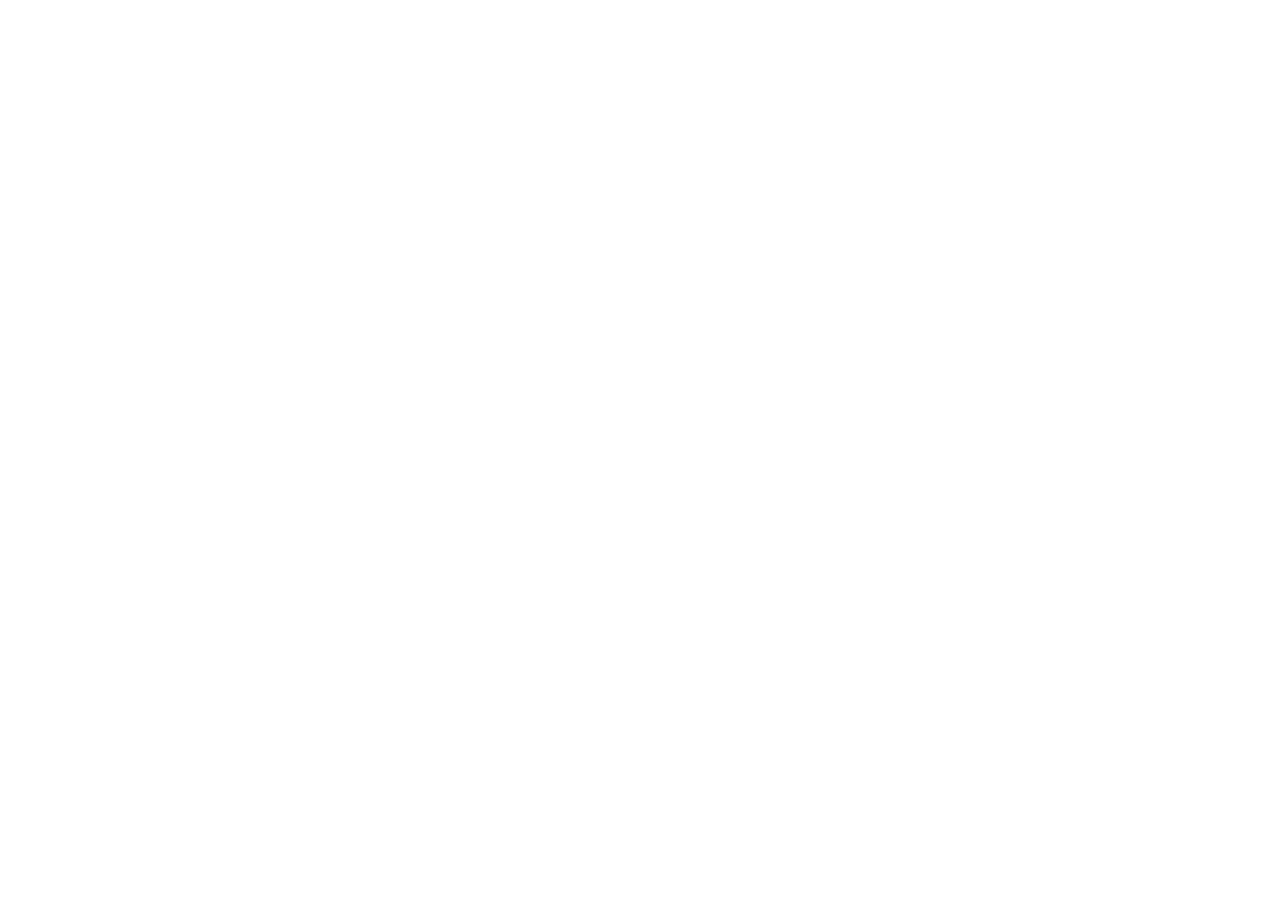
==== contato.html @ b0ce2ffe "updates" ====
<!DOCTYPE html>
<html lang="pt-br">
<head>
    <meta charset="UTF-8">
    <meta name="viewport" content="width=device-width, initial-scale=1.0">
    <title>PenteFino</title>
    <!-- FAVICON-->
    <link rel="icon" type="image/png" href="imagens/pentefinofav.png">
    <link rel="stylesheet" href="css/style.css">
</head>
<body>
    
</body>
</html>
---- css/style.css ----
/* =================================================== 
ESTILO.CSS — [PenteFino] — [Fake News & Desinformação] 
Grupo: [
        Cauan Victor Andrade Cavalcanti
        Miguel Godke Silva
] 
Data: [25/06/2026] 
=================================================== */ 
/* === 1. VARIAVEIS GLOBAIS (TOKENS DE DESIGN) === */ 
@import url('https://fonts.googleapis.com/css2?family=Bebas+Neue&family=Merriweather:wght@400;700&family=Oswald:wght@400;600&family=Poppins:wght@300;400;500;600;700&display=swap');

:root { --cor-primaria: #1E3A5F; 
        --cor-secundaria: #E5E7EB;
        --cor-terciaria: #F97316;

    /* Fontes */
    --font-principal: 'Poppins', sans-serif;
    --font-secundaria: 'Merriweather', serif;
    --font-propaganda: 'Bebas Neue', sans-serif;
    --font-alerta: 'Oswald', sans-serif;

    /* Cores */
    --primary-color: #1E3A5F;
    --secondary-color: #2A9D8F;
    --accent-color: #F97316;

/* 
 -> AZUL ESCURO: 60% DO SITE // CINZA CLARO: DEIXAR MAIS BONITO // LARANJA: APENAS QUANDO HÁ ALERTA
 */ 
} 
/* === 2. RESET E BASE === */ 
*, *::before, *::after { box-sizing: border-box; } 
html { font-size: 1rem; } 

a {
    text-decoration: none;
    color: var(--cor-secundaria);
    font-family: var(--font-principal);
    cursor: pointer;
}
.importante {
    color: var(--cor-terciaria);
}

/* === 3. TIPOGRAFIA === */ 
h1 {
    color: var(--cor-terciaria);
    font-family: var(--font-principal);
}
p {
    color: var(--cor-secundaria);
    font-family: var(--font-secundaria);
}

.tituloofc {
    font-weight: 800;
}

/* === 4. COMPONENTES REUTILIZAVEIS === */ 

/* botoes, cards, badges, etc. */ 

/* === 5. CABECALHO E NAVEGACAO === */ 
header {
    
    padding-top: 0px;
    padding-right: 10px;
    padding-left: 10px;
    padding-bottom: 15px;
}
nav {
    background-color: var(--cor-primaria);
    height: 80px;
    padding: 10px;
    position: fixed;
    width: 98.5vw;
    border-bottom-left-radius: 10px;
    border-bottom-right-radius: 10px;
    overflow:hidden;
    align-items: center;
    gap: 15px;
    justify-content: center;
    display: flex;
    top: 1;
    z-index: 1000;
    
}
.barra {
    width: 2px;
    height: 50px;
    background-color: var(--cor-secundaria);
}


/* === 6. HERO (PAGINA HOME) === */ 

/* === 7. PAGINA HOME === */ 

/* === 8. PAGINA SOBRE === */ 

/* === 9. PAGINA TEMA === */ 

/* === 10. PAGINA MIDIA === */ 

/* === 11. PAGINA CONTATO === */ 

/* === 12. PAGINA EXTRA === */ 

/* === 13. RODAPE === */ 

/* === 14. RESPONSIVIDADE (MEDIA QUERIES) === */
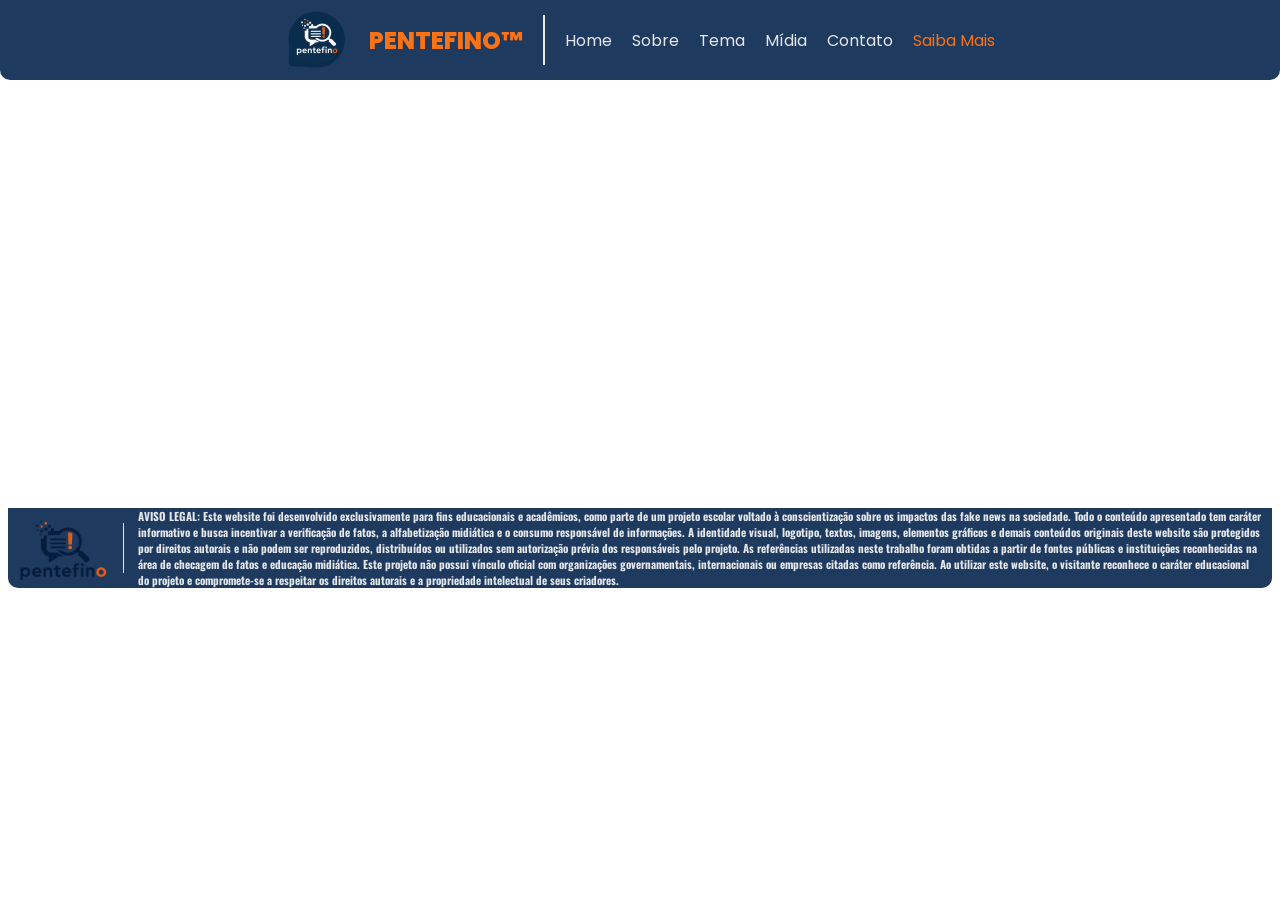
==== commit 9f6fffcd: "primeira parte feita" ====
--- a/contato.html
+++ b/contato.html
@@ -3,12 +3,39 @@
 <head>
     <meta charset="UTF-8">
     <meta name="viewport" content="width=device-width, initial-scale=1.0">
-    <title>PenteFino</title>
+    <title>PenteFino Contatos</title>
     <!-- FAVICON-->
     <link rel="icon" type="image/png" href="imagens/pentefinofav.png">
     <link rel="stylesheet" href="css/style.css">
 </head>
 <body>
+        <header>
+        <nav>
+            <img src="imagens/pentefinofav.png" alt="LogoTipo Oficial do PenteFino" height="64px" width="64px">
+            <h1 class="tituloofc">PENTEFINO&trade;</h1><div class="barra"></div> 
+            <a href="index.html">Home</a>
+            <a href="sobre.html">Sobre</a>
+            <a href="tema.html">Tema</a>
+            <a href="midia.html">Mídia</a>
+            <a href="contato.html">Contato</a>
+            <a href="extra.html" class="importante">Saiba Mais</a>
+        </nav>
+    </header>
     
+    <main>
+        
+    </main>
+
+    <footer>
+        <img src="imagens/pentefinofav2.png" alt="LogoTipo 2" height="90px" width="90px"> <div class="barra"></div>
+         <p class="credits"><strong>AVISO LEGAL: Este website foi desenvolvido exclusivamente para fins educacionais e acadêmicos, como parte de um projeto escolar voltado à conscientização sobre os impactos das fake news na sociedade. Todo o conteúdo apresentado tem caráter informativo e busca incentivar a verificação de fatos, a alfabetização midiática e o consumo responsável de informações.
+
+A identidade visual, logotipo, textos, imagens, elementos gráficos e demais conteúdos originais deste website são protegidos por direitos autorais e não podem ser reproduzidos, distribuídos ou utilizados sem autorização prévia dos responsáveis pelo projeto.
+
+As referências utilizadas neste trabalho foram obtidas a partir de fontes públicas e instituições reconhecidas na área de checagem de fatos e educação midiática. Este projeto não possui vínculo oficial com organizações governamentais, internacionais ou empresas citadas como referência.
+
+Ao utilizar este website, o visitante reconhece o caráter educacional do projeto e compromete-se a respeitar os direitos autorais e a propriedade intelectual de seus criadores.
+</strong></p>
+    </footer>
 </body>
 </html>
--- a/css/style.css
+++ b/css/style.css
@@ -63,25 +63,28 @@
 /* === 5. CABECALHO E NAVEGACAO === */ 
 header {
     
-    padding-top: 0px;
-    padding-right: 10px;
-    padding-left: 10px;
-    padding-bottom: 15px;
+header {
+    
+
+    height: 80px;
+}
+   
 }
 nav {
     background-color: var(--cor-primaria);
     height: 80px;
     padding: 10px;
     position: fixed;
-    width: 98.5vw;
+    width: 100%;
     border-bottom-left-radius: 10px;
     border-bottom-right-radius: 10px;
     overflow:hidden;
     align-items: center;
-    gap: 15px;
+    gap: 20px;
     justify-content: center;
     display: flex;
-    top: 1;
+    top: 0;
+    left: 0;
     z-index: 1000;
     
 }
@@ -89,6 +92,9 @@
     width: 2px;
     height: 50px;
     background-color: var(--cor-secundaria);
+}
+main {
+    min-height: 500px;
 }
 
 
@@ -108,4 +114,24 @@
 
 /* === 13. RODAPE === */ 
 
+footer {
+    background-color: var(--cor-primaria);
+    height: 80px;
+    padding: 10px;
+    width: 100%;
+    border-bottom-left-radius: 10px;
+    border-bottom-right-radius: 10px;
+    overflow:hidden;
+    align-items: center;
+    gap: 15px;
+    justify-content: left;
+    display: flex;
+    
+}
+.credits {
+    font-family: var(--font-alerta);
+    font-size: 0.7rem;
+    font-weight: 100;
+}
+
 /* === 14. RESPONSIVIDADE (MEDIA QUERIES) === */ 
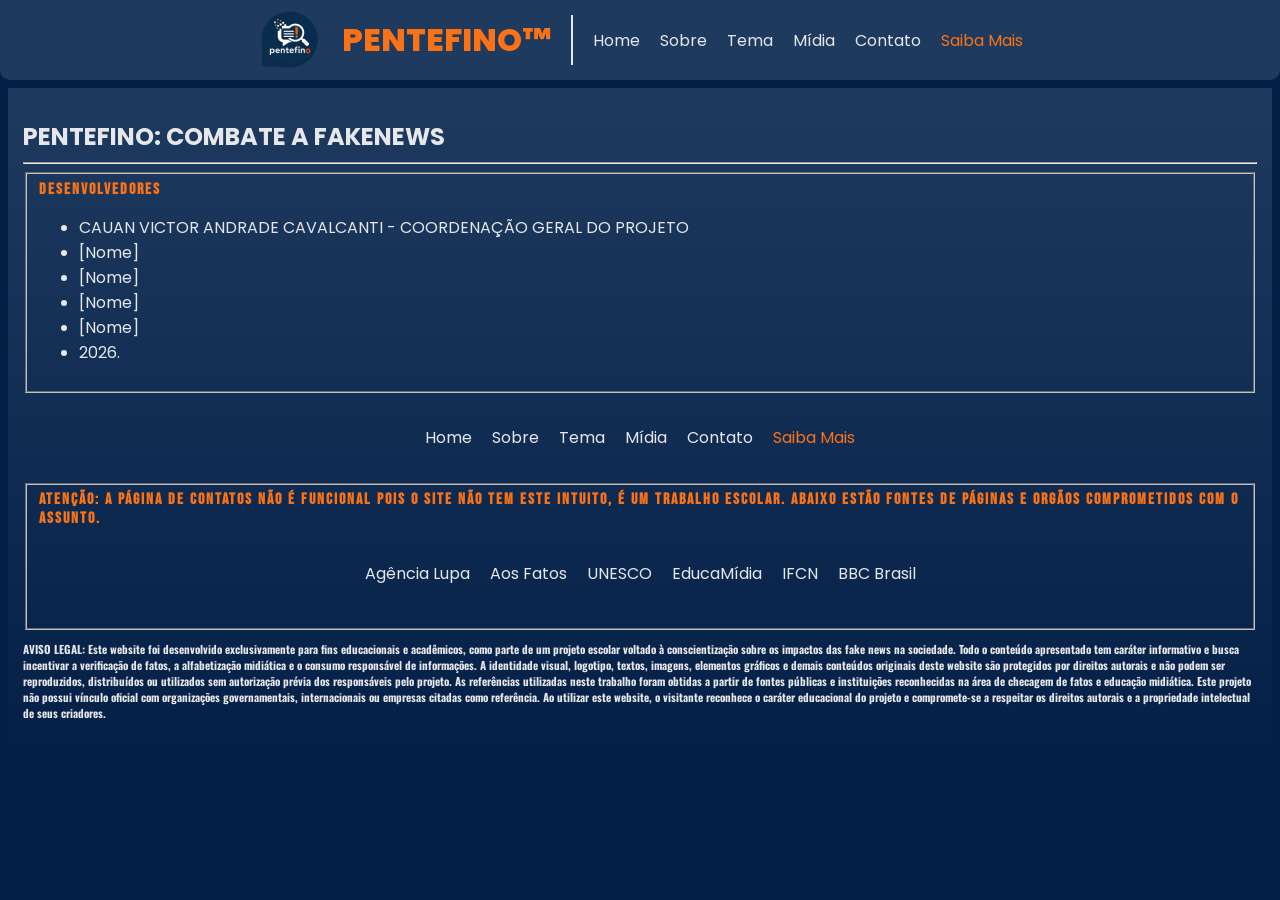
==== commit a1452c0d: "index consertado" ====
--- a/contato.html
+++ b/contato.html
@@ -27,7 +27,41 @@
     </main>
 
     <footer>
-        <img src="imagens/pentefinofav2.png" alt="LogoTipo 2" height="90px" width="90px"> <div class="barra"></div>
+        <p class="creditos">
+        <h2>PENTEFINO: COMBATE A FAKENEWS</h2>
+        <hr>
+        <fieldset>
+        <h4>Desenvolvedores</h4>
+        <ul> <li>CAUAN VICTOR ANDRADE CAVALCANTI - COORDENAÇÃO GERAL DO PROJETO</li> <li>[Nome]</li> <li>[Nome]</li> <li>[Nome]</li> <li>[Nome]</li> <li>2026.</li> </ul>
+        </fieldset>
+        <div class="containerfooter">
+            <a href="index.html">Home</a>
+            <a href="sobre.html">Sobre</a>
+            <a href="tema.html">Tema</a>
+            <a href="midia.html">Mídia</a>
+            <a href="contato.html">Contato</a>
+            <a href="extra.html" class="importante">Saiba Mais</a>
+        </div>
+        <fieldset>
+            <h4>ATENÇÃO: a página de CONTATOS não é Funcional pois o Site não tem este intuito, é um trabalho Escolar. Abaixo estão Fontes de páginas e orgãos Comprometidos com o Assunto.</h4>
+            <div class="containerfooter">
+
+
+    <a href="https://lupa.uol.com.br/" target="_blank">Agência Lupa</a>
+
+    <a href="https://www.aosfatos.org/" target="_blank">Aos Fatos</a>
+
+    <a href="https://www.unesco.org/" target="_blank">UNESCO</a>
+
+    <a href="https://educamidia.org.br/" target="_blank">EducaMídia</a>
+
+    <a href="https://www.poynter.org/ifcn/" target="_blank">IFCN</a>
+
+    <a href="https://www.bbc.com/portuguese" target="_blank">BBC Brasil</a>
+
+            </div>
+        </fieldset>
+
          <p class="credits"><strong>AVISO LEGAL: Este website foi desenvolvido exclusivamente para fins educacionais e acadêmicos, como parte de um projeto escolar voltado à conscientização sobre os impactos das fake news na sociedade. Todo o conteúdo apresentado tem caráter informativo e busca incentivar a verificação de fatos, a alfabetização midiática e o consumo responsável de informações.
 
 A identidade visual, logotipo, textos, imagens, elementos gráficos e demais conteúdos originais deste website são protegidos por direitos autorais e não podem ser reproduzidos, distribuídos ou utilizados sem autorização prévia dos responsáveis pelo projeto.
--- a/css/style.css
+++ b/css/style.css
@@ -3,15 +3,20 @@
 Grupo: [
         Cauan Victor Andrade Cavalcanti
         Miguel Godke Silva
+        Enzo Oliveira Ricci
 ] 
 Data: [25/06/2026] 
 =================================================== */ 
 /* === 1. VARIAVEIS GLOBAIS (TOKENS DE DESIGN) === */ 
+
+/* Jeito mais facil --->>> */
 @import url('https://fonts.googleapis.com/css2?family=Bebas+Neue&family=Merriweather:wght@400;700&family=Oswald:wght@400;600&family=Poppins:wght@300;400;500;600;700&display=swap');
 
 :root { --cor-primaria: #1E3A5F; 
         --cor-secundaria: #E5E7EB;
         --cor-terciaria: #F97316;
+        --cor-de-link: #a1a4d8;
+        --cor-primaria-escura:#042046;
 
     /* Fontes */
     --font-principal: 'Poppins', sans-serif;
@@ -20,55 +25,102 @@
     --font-alerta: 'Oswald', sans-serif;
 
     /* Cores */
-    --primary-color: #1E3A5F;
-    --secondary-color: #2A9D8F;
-    --accent-color: #F97316;
+        --cor-primaria: #1E3A5F; 
+        --cor-secundaria: #E5E7EB;
+        --cor-terciaria: #F97316;
 
 /* 
  -> AZUL ESCURO: 60% DO SITE // CINZA CLARO: DEIXAR MAIS BONITO // LARANJA: APENAS QUANDO HÁ ALERTA
  */ 
 } 
 /* === 2. RESET E BASE === */ 
-*, *::before, *::after { box-sizing: border-box; } 
+
+* {box-sizing: border-box;}
 html { font-size: 1rem; } 
-
+html, body {
+    overflow-x: hidden;
+}
+
+/* BODY */
+body {
+    background-color: var(--cor-primaria-escura);
+}
+
+/* LINK BASE PARA NÃO PRECISAR BOTAR HOVER TODA HORA*/
 a {
     text-decoration: none;
     color: var(--cor-secundaria);
     font-family: var(--font-principal);
     cursor: pointer;
-}
+    transition: 0.3s;
+}
+a:hover {
+    color: var(--cor-de-link);
+    font-weight: bold;
+    font-size: 1.1em;
+}
+
+
 .importante {
     color: var(--cor-terciaria);
 }
 
 /* === 3. TIPOGRAFIA === */ 
-h1 {
+
+h1, h3 {
+    margin: 0;
     color: var(--cor-terciaria);
     font-family: var(--font-principal);
+    font-size: clamp(1em, 5vw, 2rem);
+
+}
+h2{
+    margin: 0;
+    color: var(--cor-secundaria);
+    font-family: var(--font-principal);
+}
+h4 {
+    margin: 0;
+    color: var(--cor-terciaria);
+    font-family: var(--font-propaganda);
+    letter-spacing: 2px;
+}
+li {
+    margin: 0;
+    color: var(--cor-secundaria);
+    font-family: var(--font-principal);
 }
 p {
     color: var(--cor-secundaria);
     font-family: var(--font-secundaria);
+}
+.subtitlehero {
+    font-family: var(--font-principal);
+    font-weight: 200;
+    color: var(--cor-terciaria);
+    
 }
 
 .tituloofc {
     font-weight: 800;
 }
 
+blockquote {
+    color: var(--cor-secundaria);
+}
+cite {
+    color: white;
+}
+
 /* === 4. COMPONENTES REUTILIZAVEIS === */ 
 
 /* botoes, cards, badges, etc. */ 
 
 /* === 5. CABECALHO E NAVEGACAO === */ 
-header {
+
     
 header {
-    
-
     height: 80px;
-}
-   
 }
 nav {
     background-color: var(--cor-primaria);
@@ -93,15 +145,149 @@
     height: 50px;
     background-color: var(--cor-secundaria);
 }
-main {
-    min-height: 500px;
-}
-
-
-/* === 6. HERO (PAGINA HOME) === */ 
+
+
+/* === 6. HERO (PAGINA HOME) === */
+
+.topo {
+    display: flex;
+    align-items: flex-start;
+    gap: 20px;
+}
+
+
+
+.hero {
+    display: inline-block;
+    min-height: 400px;
+    background-color: var(--cor-primaria);
+
+    background-image: linear-gradient(var(--cor-primaria), var(--cor-primaria-escura));
+    background-size: cover;
+    background-position: center;
+    margin: 0.2px;
+    padding: 35px;
+    border-radius: 5px;
+    min-width: 600px;
+    width: 70%;
+    max-width: 1200px;
+    max-height: 800px;
+}
+.hero h2 {
+    margin-bottom: 20px;
+}
+
+.hero p {
+    margin-bottom: 10px;
+    margin: 10px;
+    letter-spacing: 2px;
+}
+.informacaoindex {
+    display: inline-block;
+
+}
+.informacaoindex p {
+    display: inline-block;
+    min-width: 30%;
+    max-width: 400px;
+    height: 80px;
+    background-color: var(--cor-primaria);
+    margin-left: 10px;
+    margin-bottom: 10px;
+    padding: 8px;
+}
+
+
+
 
 /* === 7. PAGINA HOME === */ 
 
+.cta {
+    background-color: var(--cor-secundaria);
+    color: var(--cor-primaria);
+    border: var(--cor-secundaria);
+    border-radius: 8px;
+    margin: 10px;
+    font-size: 1rem;
+    padding: 10px;
+    display: block;
+    width: fit-content;
+    margin: 20px auto 0 auto;
+    letter-spacing: 3px;
+}
+.cards:hover{
+    transform: translateY(-8px);
+
+    box-shadow: 0 8px 15px rgba(0,0,0,0.2);
+}
+.cards h3 {
+    font-weight: 300;
+}
+.cards{
+    background-size: cover;
+    background-position: center;
+    background-color: var(--cor-primaria);
+    align-items: center;
+    padding: 20px;
+    justify-content: center;
+    border-radius: 10px;
+    background-image: linear-gradient(var(--cor-primaria), var(--cor-primaria-escura));
+
+    transition: 0.3s;
+}
+.destaques{
+    display: grid;
+
+    grid-template-columns:
+    repeat(
+        auto-fill,
+        minmax(250px, 1fr)
+    );
+
+    gap: 20px;
+
+    margin: 30px 0;
+}
+.prop {
+    justify-content: center;
+    align-items: center;
+    padding: 20px;
+    border-radius: 12px;
+    min-width: 310px;
+    max-width: 400px;
+    height: 190px;
+    background-color: var(--cor-primaria);
+        background-image:     linear-gradient(
+        rgba(30,58,95,0.75),
+        rgba(30,58,95,0.75)
+    ),url(../imagens/penteslogan.png);
+    background-size: cover;
+    background-position: center;
+    margin-left: 10px;
+    margin-bottom: 10px;
+    transition: 0.3s;
+}
+
+.prop:hover {
+      transform: translateY(-5px);
+
+    box-shadow: 0 8px 20px rgba(0,0,0,0.15);
+}
+.informacaoindex {
+    display: inline-block;
+
+}
+.informacaoindex p {
+    display: inline-block;
+    min-width: 30%;
+    max-width: 400px;
+    height: 80px;
+    background-color: var(--cor-primaria);
+    margin-left: 10px;
+    margin-bottom: 10px;
+    padding: 8px;
+}
+
 /* === 8. PAGINA SOBRE === */ 
 
 /* === 9. PAGINA TEMA === */ 
@@ -113,19 +299,19 @@
 /* === 12. PAGINA EXTRA === */ 
 
 /* === 13. RODAPE === */ 
-
 footer {
     background-color: var(--cor-primaria);
-    height: 80px;
-    padding: 10px;
+    min-height: 80px;
+    padding: 15px;
     width: 100%;
     border-bottom-left-radius: 10px;
     border-bottom-right-radius: 10px;
     overflow:hidden;
     align-items: center;
-    gap: 15px;
-    justify-content: left;
-    display: flex;
+    gap: 20px;
+    justify-content: center;
+    display: inline-block;
+    background-image: linear-gradient(var(--cor-primaria), var(--cor-primaria-escura));
     
 }
 .credits {
@@ -133,5 +319,14 @@
     font-size: 0.7rem;
     font-weight: 100;
 }
+.containerfooter {
+    display: flex;
+    min-height: 50px;
+    margin: 20px;
+    align-items: center;
+    justify-content: center;
+    gap: 20PX;
+}
+
 
 /* === 14. RESPONSIVIDADE (MEDIA QUERIES) === */ 
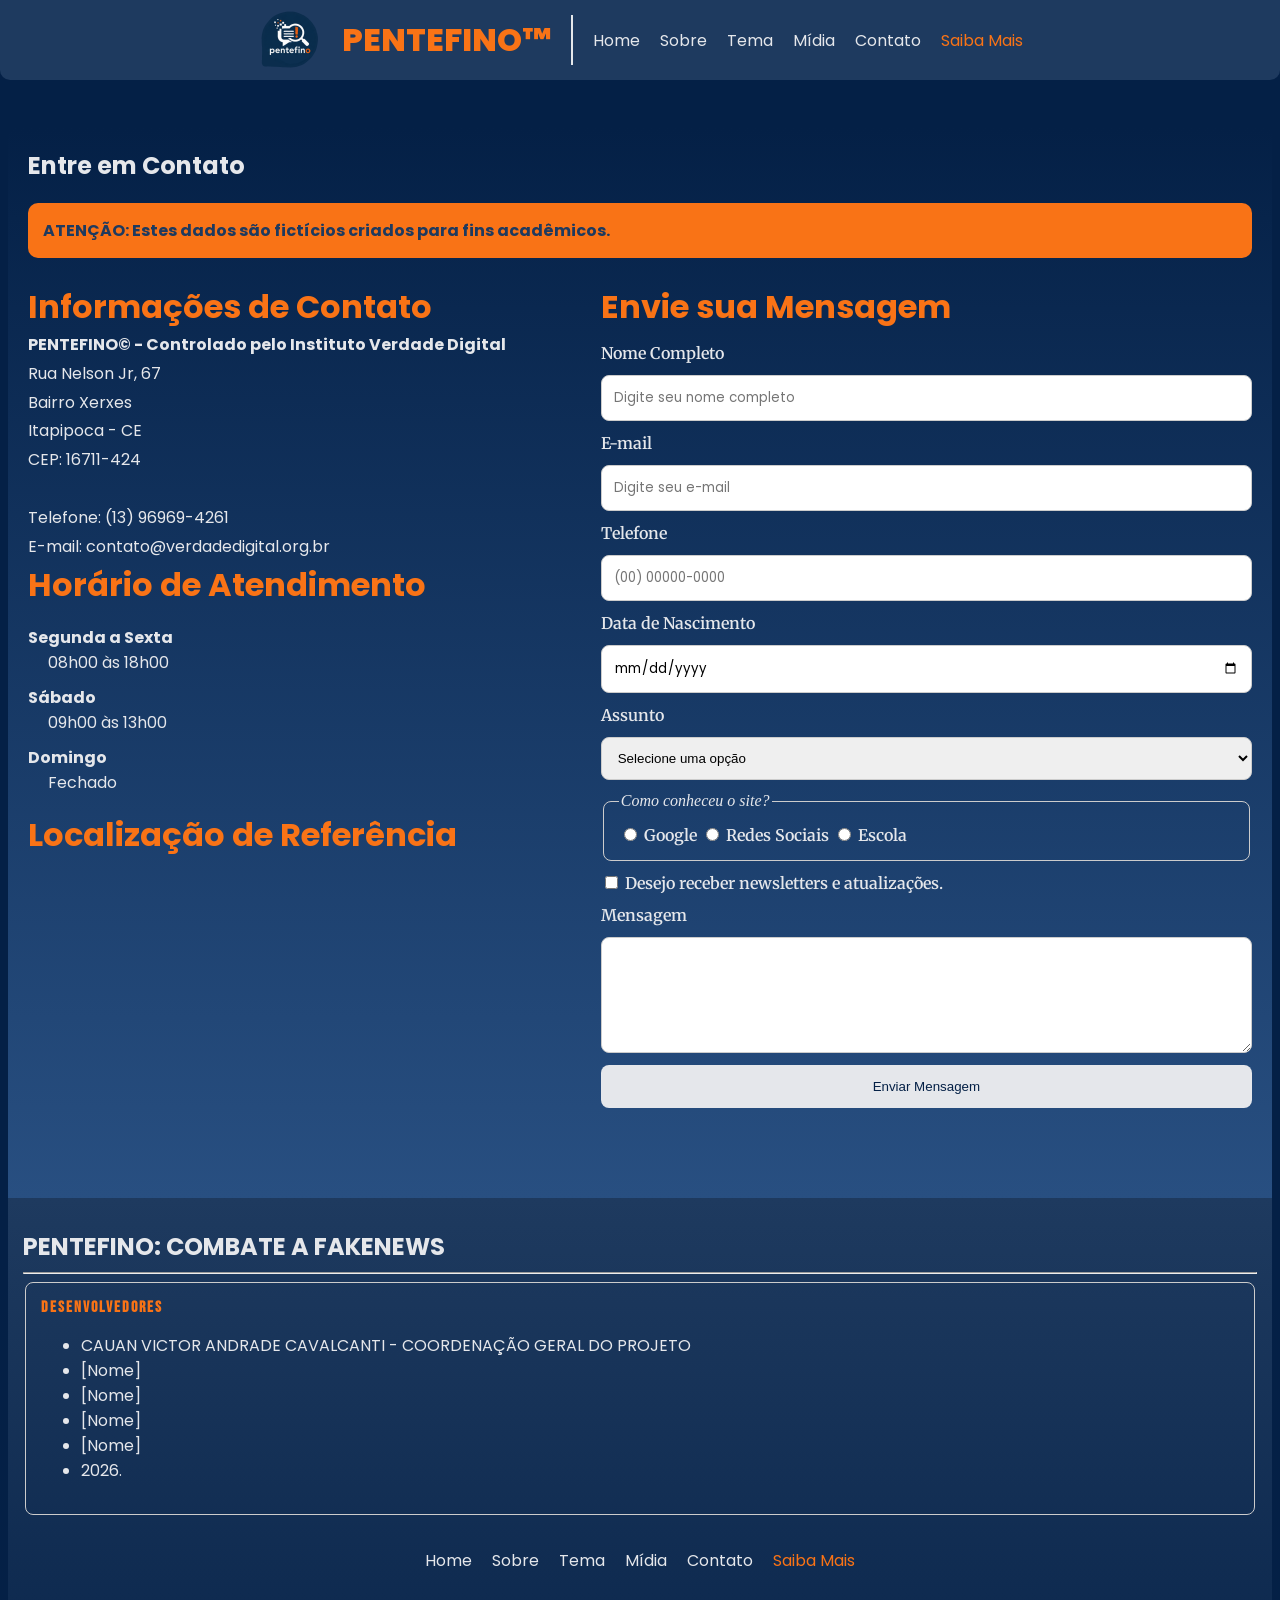
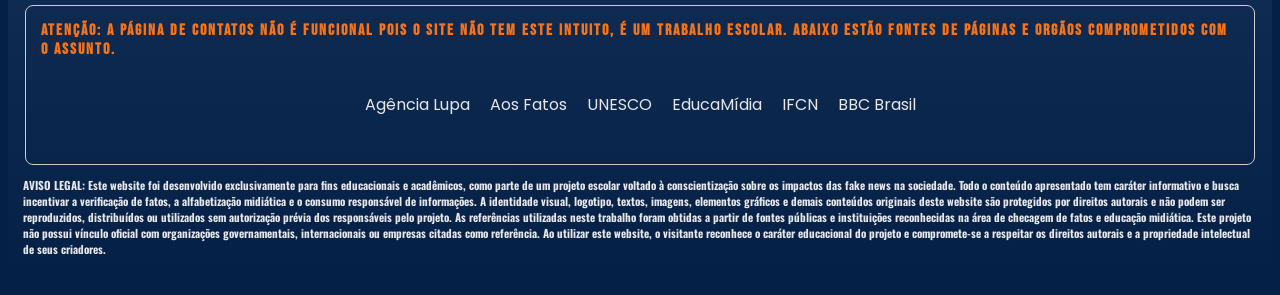
==== commit c9659ba8: "TEMA E CONTATO FEITOS" ====
--- a/contato.html
+++ b/contato.html
@@ -23,7 +23,143 @@
     </header>
     
     <main>
-        
+        <section id="contato">
+
+        <h2>Entre em Contato</h2>
+
+        <div class="aviso-ficticio">
+            <strong>ATENÇÃO:</strong> Estes dados são fictícios criados para fins acadêmicos.
+        </div>
+
+        <div class="contato-layout">
+
+            <div class="informacoes">
+
+                <h3>Informações de Contato</h3>
+
+                <address>
+                    <strong>PENTEFINO&copy; - Controlado pelo Instituto Verdade Digital</strong><br>
+                    Rua Nelson Jr, 67<br>
+                    Bairro Xerxes<br>
+                    Itapipoca - CE<br>
+                    CEP: 16711-424<br><br>
+
+                    Telefone: (13) 96969-4261<br>
+                    E-mail: contato@verdadedigital.org.br
+                </address>
+
+                <h3>Horário de Atendimento</h3>
+
+                <dl>
+                    <dt>Segunda a Sexta</dt>
+                    <dd>08h00 às 18h00</dd>
+
+                    <dt>Sábado</dt>
+                    <dd>09h00 às 13h00</dd>
+
+                    <dt>Domingo</dt>
+                    <dd>Fechado</dd>
+                </dl>
+
+                <h3>Localização de Referência</h3>
+
+                <iframe
+                    title="Mapa de referência"
+                    src="https://www.google.com/maps?q=IFSP+Cubatão&output=embed"
+                    loading="lazy"
+                    referrerpolicy="no-referrer-when-downgrade">
+                </iframe>
+
+            </div>
+
+            <form class="formulario-contato">
+
+                <h3>Envie sua Mensagem</h3>
+
+                <label for="nome">Nome Completo</label>
+                <input
+                    type="text"
+                    id="nome"
+                    name="nome"
+                    placeholder="Digite seu nome completo"
+                    required>
+
+                <label for="email">E-mail</label>
+                <input
+                    type="email"
+                    id="email"
+                    name="email"
+                    placeholder="Digite seu e-mail"
+                    required>
+
+                <label for="telefone">Telefone</label>
+                <input
+                    type="tel"
+                    id="telefone"
+                    name="telefone"
+                    placeholder="(00) 00000-0000">
+
+                <label for="nascimento">Data de Nascimento</label>
+                <input
+                    type="date"
+                    id="nascimento"
+                    name="nascimento"
+                    min="1900-01-01"
+                    max="2025-12-31">
+
+                <label for="assunto">Assunto</label>
+                <select id="assunto" name="assunto" required>
+                    <option value="">Selecione uma opção</option>
+                    <option>Denúncia</option>
+                    <option>Voluntariado</option>
+                    <option>Parceria</option>
+                    <option>Imprensa</option>
+                    <option>Outro</option>
+                </select>
+
+                <fieldset>
+                    <legend>Como conheceu o site?</legend>
+
+                    <label>
+                        <input type="radio" name="origem" value="google">
+                        Google
+                    </label>
+
+                    <label>
+                        <input type="radio" name="origem" value="redes">
+                        Redes Sociais
+                    </label>
+
+                    <label>
+                        <input type="radio" name="origem" value="escola">
+                        Escola
+                    </label>
+                </fieldset>
+
+                <label class="checkbox">
+                    <input type="checkbox" name="newsletter">
+                    Desejo receber newsletters e atualizações.
+                </label>
+
+                <label for="mensagem">Mensagem</label>
+                <textarea
+                    id="mensagem"
+                    name="mensagem"
+                    rows="6"
+                    placeholder="Digite sua mensagem aqui">
+                </textarea>
+
+                <button type="submit">
+                    Enviar Mensagem
+                </button>
+
+            </form>
+
+        </div>
+
+
+        </section>
+
     </main>
 
     <footer>
--- a/css/style.css
+++ b/css/style.css
@@ -17,6 +17,7 @@
         --cor-terciaria: #F97316;
         --cor-de-link: #a1a4d8;
         --cor-primaria-escura:#042046;
+        --cor-de-cards-primaria: #284f81;
 
     /* Fontes */
     --font-principal: 'Poppins', sans-serif;
@@ -37,13 +38,12 @@
 
 * {box-sizing: border-box;}
 html { font-size: 1rem; } 
-html, body {
-    overflow-x: hidden;
-}
+
 
 /* BODY */
 body {
     background-color: var(--cor-primaria-escura);
+
 }
 
 /* LINK BASE PARA NÃO PRECISAR BOTAR HOVER TODA HORA*/
@@ -107,14 +107,130 @@
 
 blockquote {
     color: var(--cor-secundaria);
+    font-style: italic;
+    font-family: var(--font-secundaria);
 }
 cite {
     color: white;
 }
 
+table{
+    width: 100%;
+    border-collapse: collapse;
+    margin-top: 20px;
+    background-color: #0d2d5a;
+    color: white;
+}
+
+th{
+    background-color: var(--cor-primaria-escura);
+    color: white;
+    padding: 12px;
+    border: 2px solid white;
+    text-align: left;
+}
+
+td{
+    padding: 12px;
+    border: 1px solid rgba(255,255,255,0.3);
+}
+
+/* Linhas alternadas */
+tbody tr:nth-child(even){
+    background-color: rgba(255,255,255,0.08);
+}
+
+tbody tr:nth-child(odd){
+    background-color: rgba(255,255,255,0.02);
+}
+
+/* Hover */
+tbody tr:hover{
+    background-color: var(--cor-de-link);
+    transition: 0.3s;
+}
+mark {
+    background-color: var(--cor-terciaria);
+}
+figcaption {
+    font-family: var(--font-principal);
+    color: var(--cor-secundaria);
+}
+label {
+    color: var(--cor-secundaria);
+    font-family: var(--font-secundaria);
+}
+input {
+    font-family: var(--font-principal)
+}
+fieldset {
+border: 1px solid #ccc;
+border-radius: 8px;
+padding: 15px;
+}
+
+iframe {
+width: 100%;
+height: 300px;
+border: 0;
+border-radius: 12px;
+margin-top: 15px;
+}
+
+address {
+font-style: normal;
+line-height: 1.8;
+font-family: var(--font-principal);
+color: var(--cor-secundaria);
+}
+
+dt {
+font-weight: bold;
+margin-top: 10px;
+font-family: var(--font-principal);
+}
+
+dd {
+margin-left: 20px;
+font-family: var(--font-principal);
+}
+
+dl {
+    color: var(--cor-secundaria);
+    font-family: var(--font-principal);
+}
+legend {
+    font-family: var(--font-secundaria);
+    font-weight: 400;
+    font-style: italic;
+    color: var(--cor-secundaria);
+}
+
+
 /* === 4. COMPONENTES REUTILIZAVEIS === */ 
 
 /* botoes, cards, badges, etc. */ 
+
+.cards:hover{
+    transform: translateY(-8px);
+
+    box-shadow: 0 8px 15px rgba(0,0,0,0.2);
+}
+.cards h3 {
+    font-weight: 300;
+}
+.cards{
+    background-size: cover;
+    background-position: center;
+    background-color: var(--cor-primaria);
+    align-items: center;
+    padding: 20px;
+    justify-content: center;
+    border-radius: 10px;
+    background-image: linear-gradient(var(--cor-primaria), var(--cor-primaria-escura));
+
+    transition: 0.3s;
+}
 
 /* === 5. CABECALHO E NAVEGACAO === */ 
 
@@ -172,6 +288,12 @@
     width: 70%;
     max-width: 1200px;
     max-height: 800px;
+    transition: 0.3s;
+}
+.hero:hover {
+        transform: translateY(-8px);
+
+    box-shadow: 0 8px 15px rgba(0,0,0,0.2);
 }
 .hero h2 {
     margin-bottom: 20px;
@@ -215,26 +337,7 @@
     margin: 20px auto 0 auto;
     letter-spacing: 3px;
 }
-.cards:hover{
-    transform: translateY(-8px);
-
-    box-shadow: 0 8px 15px rgba(0,0,0,0.2);
-}
-.cards h3 {
-    font-weight: 300;
-}
-.cards{
-    background-size: cover;
-    background-position: center;
-    background-color: var(--cor-primaria);
-    align-items: center;
-    padding: 20px;
-    justify-content: center;
-    border-radius: 10px;
-    background-image: linear-gradient(var(--cor-primaria), var(--cor-primaria-escura));
-
-    transition: 0.3s;
-}
+
 .destaques{
     display: grid;
 
@@ -257,10 +360,7 @@
     max-width: 400px;
     height: 190px;
     background-color: var(--cor-primaria);
-        background-image:     linear-gradient(
-        rgba(30,58,95,0.75),
-        rgba(30,58,95,0.75)
-    ),url(../imagens/penteslogan.png);
+        background-image: linear-gradient(var(--cor-primaria), var(--cor-primaria-escura));
     background-size: cover;
     background-position: center;
     margin-left: 10px;
@@ -288,13 +388,334 @@
     padding: 8px;
 }
 
+#citação1{
+    background-size: cover;
+    background-position: center;
+    background-repeat: no-repeat;
+    border-bottom: 2px solid var(--cor-secundaria)
+}
+#citação2{
+    background-size: cover;
+    background-position: center;
+    background-repeat: no-repeat;
+    border-bottom: 2px solid var(--cor-secundaria)
+}
+#citação3{
+    background-size: cover;
+    background-position: center;
+    background-repeat: no-repeat;
+    border-bottom: 2px solid var(--cor-secundaria)
+}
+
 /* === 8. PAGINA SOBRE === */ 
 
+
+/* quem somos */
+.quemsomos {
+    display: inline-block;
+    justify-content: center; 
+    flex-wrap: wrap;
+    min-height: 500px;
+    min-width: 100%;
+    background-color: var(--cor-primaria);
+    background-image: linear-gradient(var(--cor-primaria), var(--cor-primaria-escura));
+    padding: 15px;
+    border-bottom-left-radius: 12px;
+    border-bottom-right-radius: 12px;
+    border-bottom: 2px solid var(--cor-terciaria);
+    margin-bottom: 30px;
+
+}
+.quemsomos h1 {
+    margin-bottom: 15px;
+}
+
+.quemsomosflex {
+    justify-content: center; 
+    flex-wrap: wrap;
+    min-height: 400px;
+    max-height: 500px;
+    min-width: 60%;
+    gap: 20px;
+    display: flex;
+    align-items: center;
+    justify-content: center;
+    flex-direction: column;
+}
+.quemsomosflex div {
+    background-color: var(--cor-de-cards-primaria);
+    background-image: radial-gradient(var(--cor-de-cards-primaria), var(--cor-primaria));
+    width: 250px;
+    height: 500px;
+    margin-bottom: 30px;
+    border-radius: 12px;
+    border-bottom: 2px solid var(--cor-secundaria);
+    transition: 0.3s;
+    padding: 10px;
+    
+}
+.quemsomosflex div:hover {
+            transform: translateY(-8px);
+
+    box-shadow: 0 8px 15px rgba(0,0,0,0.2);
+}
+.quemsomosflex div img {
+    display: block;
+    margin-bottom: 10px;
+}
+.quemsomosflex div h2 {
+    font-weight: 200;
+    color: var(--cor-secundaria);
+    margin-bottom: 6px;
+}
+.quemsomos div blockquote {
+    letter-spacing: 2px;
+    font-size: 1em;
+    font-weight: 600;
+    font-family: var(--font-secundaria);
+}
+/*nossa missao + aside com a tabela */
+
+    .pag2 {
+        width: 100%;
+        display: flex;
+        margin-bottom: 50px;
+
+    }
+    .nossamissao {
+        width: 70%;
+
+    }
+    .problema {
+        width: 30%;
+        background-image: radial-gradient(var(--cor-primaria-escura), var(--cor-primaria));
+        min-height: 400px;
+        border-radius: 8px;
+        justify-content: center;
+        display: flex;
+        flex-direction: column;
+        padding: 10px;
+        border-bottom: 4px solid var(--cor-secundaria);
+        border-left: 4px solid var(--cor-secundaria);
+    }
+    .problema:hover {
+                    transform: translateY(-8px);
+
+    box-shadow: 0 8px 15px rgba(0,0,0,0.2);
+    }
+    .tabelasobre {
+        color: var(--cor-secundaria);
+    }
+    .blocksobre {
+        border-left: 5px solid var(--cor-terciaria);
+        padding-left: 15px;
+        font-style: italic;
+        margin: 20px 0;
+        font-family: var(--font-principal);
+    }
+    
+.timeline-section 
+    {
+        padding: 40px; 
+        border-top: 4px solid var(--cor-secundaria);
+        background-image: linear-gradient(var(--cor-primaria), var(--cor-primaria-escura));
+        border-radius: 12px;
+    }
+.timeline {
+        position: relative;
+        margin: 40px auto;
+        max-width: 800px; 
+        }
+.timeline::before 
+    { 
+    content: "";
+    position: absolute;
+    left: 20px;
+    top: 0;
+    width: 4px;
+    height: 100%;
+    background-color: var(--cor-terciaria);
+ } 
+ 
+.evento { 
+    position: relative;
+    margin-bottom: 30px;
+    margin-left: 50px;
+      padding: 15px;
+       background-color: var(--cor-primaria);
+        border-radius: 8px; 
+    
+    }
+.evento::before
+    {
+    content: "";
+    position: absolute;
+    left: -38px;
+    top: 18px;
+    width: 15px;
+    height: 15px;
+    background-color: var(--cor-terciaria); border-radius: 50%;
+    }
+    .evento:hover {
+    transform: translateY(-12px);
+
+    box-shadow: 0 8px 15px var(--cor-primaria-escura);
+    }
+    .evento h3
+    {
+         color: var(--cor-terciaria);
+        margin-bottom: 8px; 
+    }
+
+
 /* === 9. PAGINA TEMA === */ 
+#h1tema {
+    font-size: 2.5rem;
+    font-weight: lighter;
+}
+#h2tema {
+    font-size: 1.1rem;
+    font-style: italic;
+}
+
+.cabeçalhotema {
+    margin-bottom: 20px;
+}
+.layout {
+    display: grid;
+    grid-template-columns: 1fr 280px;
+    min-height: 800px;
+    align-items: start;
+}
+.scroll {
+    display: flex;
+    flex-direction: column;
+    align-items: center;
+    justify-content: center;
+    min-height: 550px;
+    padding: 20px;
+    border-right: 1px solid var(--cor-secundaria);
+    position: sticky;
+    top: 120px;
+    z-index: 1;
+    height: fit-content;
+    margin-bottom: 20px;
+    margin-right: 10px;
+    background-image: linear-gradient( var(--cor-de-cards-primaria),var(--cor-primaria-escura));
+    border-radius: 12px;
+    gap: 30px;
+}
+.scroll h2 {
+    font-size: 2.1rem;
+    margin-bottom: 30px;
+}
+
+.pages {
+    display: flex;
+    flex-direction: column;
+    flex-wrap: wrap;
+    margin: 20px;
+    min-height: 300px;
+    height: fit-content;
+    padding: 20px;
+    align-items: center;
+}
+.artigostema {
+
+    background-image: linear-gradient(var(--cor-primaria-escura), var(--cor-de-cards-primaria));
+    width: 100%;
+    height: fit-content;
+    min-height: 300px;
+    margin-bottom: 20px;
+    border-radius: 12px;
+    padding: 20px;
+    border-top: 1px solid var(--cor-secundaria);
+
+}
 
 /* === 10. PAGINA MIDIA === */ 
 
+
+
+
+
+
+
+
 /* === 11. PAGINA CONTATO === */ 
+
+#contato h2 {
+    margin-bottom: 20px;
+}
+
+#contato {
+margin-top: 40px;
+background-image: linear-gradient(var(--cor-primaria-escura), var(--cor-de-cards-primaria));
+padding: 20px;
+}
+
+.aviso-ficticio {
+background: var(--cor-terciaria);
+color: var(--cor-primaria);
+padding: 15px;
+border-radius: 10px;
+margin-bottom: 25px;
+font-weight: bold;
+font-family: var(--font-principal);
+
+}
+
+.contato-layout {
+display: grid;
+grid-template-columns: 1fr 1.2fr;
+gap: 30px;
+}
+
+.formulario-contato {
+display: flex;
+flex-direction: column;
+gap: 12px;
+}
+
+.formulario-contato label {
+font-weight: 600;
+}
+
+.formulario-contato input,
+.formulario-contato select,
+.formulario-contato textarea {
+padding: 12px;
+border-radius: 8px;
+border: 1px solid #ccc;
+}
+
+.formulario-contato input:focus,
+.formulario-contato select:focus,
+.formulario-contato textarea:focus {
+outline: 2px solid var(--cor-secundaria);
+}
+
+.formulario-contato button {
+padding: 14px;
+border: none;
+border-radius: 8px;
+cursor: pointer;
+background: var(--cor-secundaria);
+color: var(--cor-primaria-escura);
+transition: .3s;
+}
+
+.formulario-contato button:hover {
+transform: translateY(-2px);
+opacity: .9;
+}
+
+@media (max-width: 900px) {
+.contato-layout {
+grid-template-columns: 1fr;
+}
+}
+
 
 /* === 12. PAGINA EXTRA === */ 
 
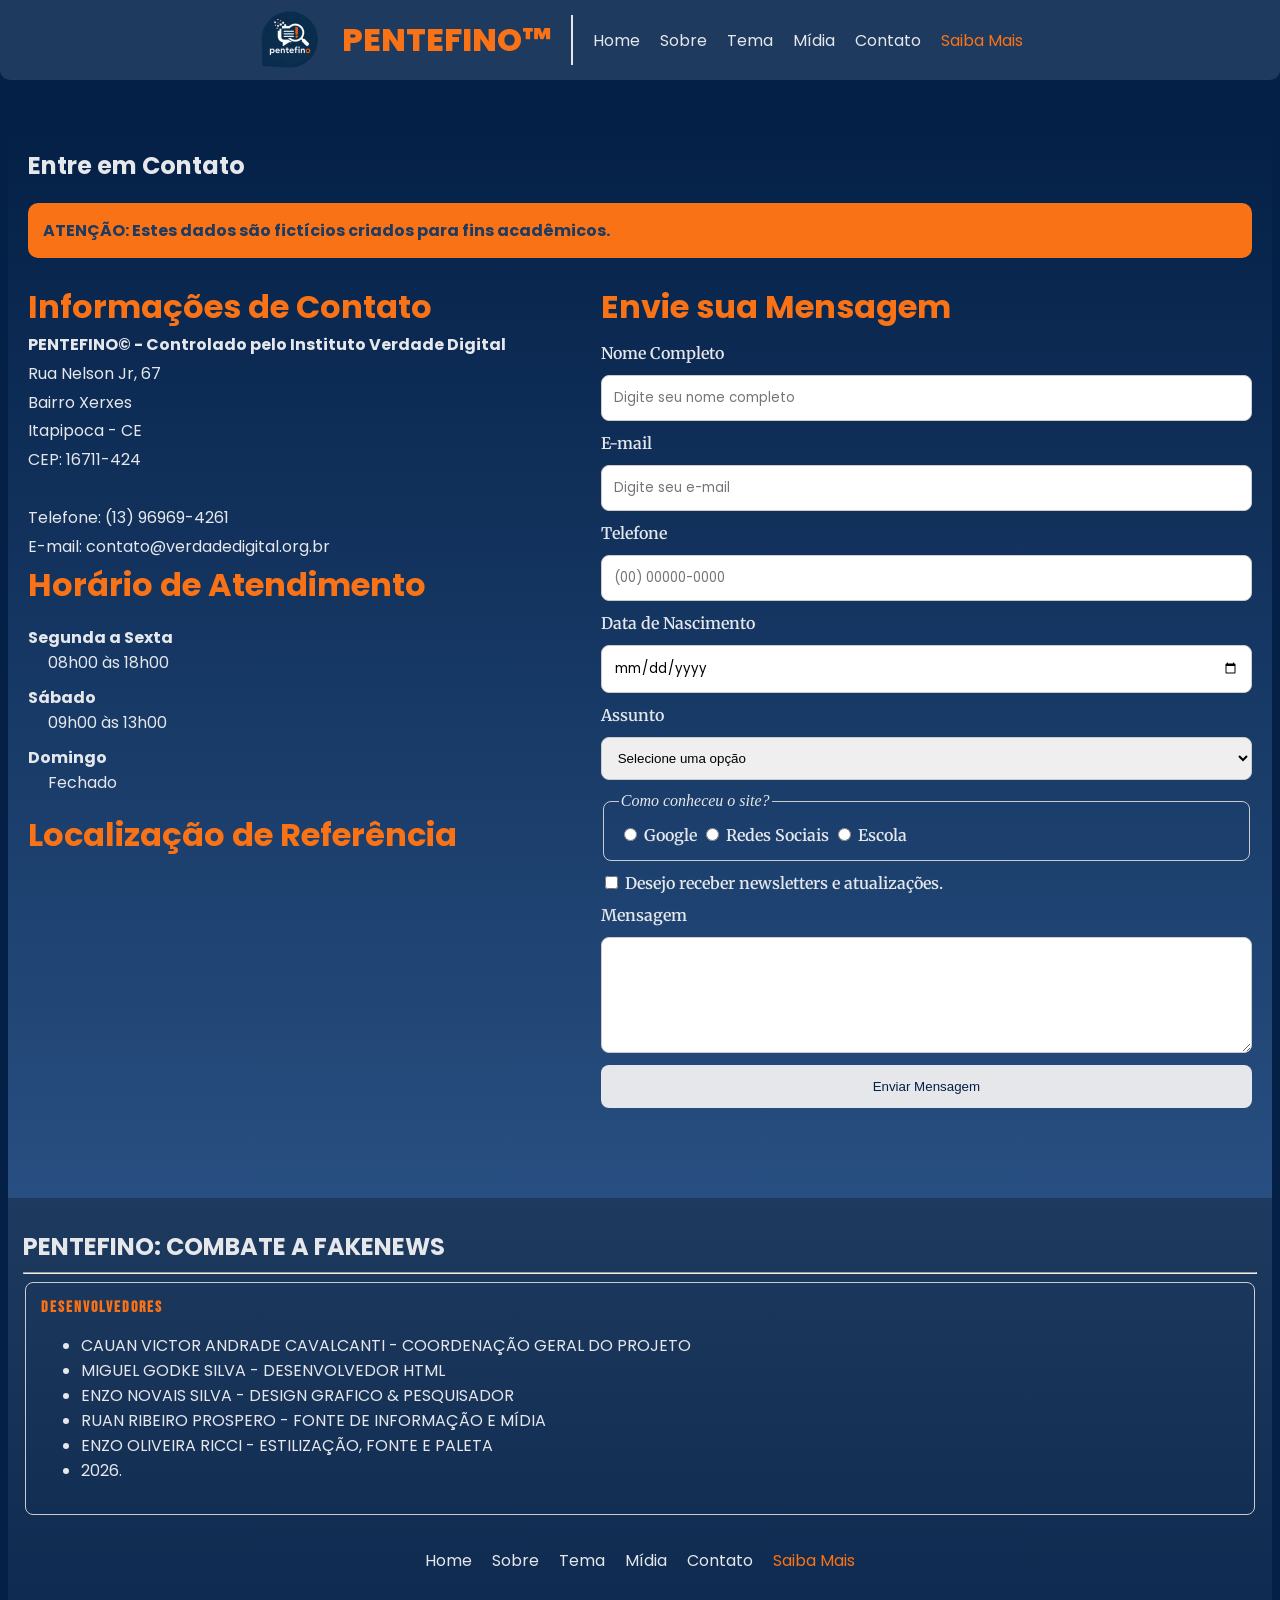
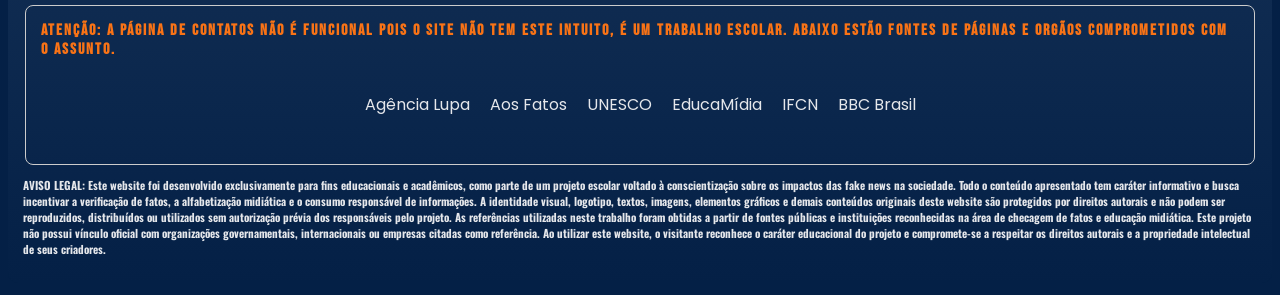
==== commit 783296b7: "SISTEMA REORGANIZADO" ====
--- a/contato.html
+++ b/contato.html
@@ -168,7 +168,7 @@
         <hr>
         <fieldset>
         <h4>Desenvolvedores</h4>
-        <ul> <li>CAUAN VICTOR ANDRADE CAVALCANTI - COORDENAÇÃO GERAL DO PROJETO</li> <li>[Nome]</li> <li>[Nome]</li> <li>[Nome]</li> <li>[Nome]</li> <li>2026.</li> </ul>
+        <ul> <li>CAUAN VICTOR ANDRADE CAVALCANTI - COORDENAÇÃO GERAL DO PROJETO</li> <li>MIGUEL GODKE SILVA - DESENVOLVEDOR HTML</li> <li>ENZO NOVAIS SILVA - DESIGN GRAFICO & PESQUISADOR</li> <li>RUAN RIBEIRO PROSPERO - FONTE DE INFORMAÇÃO E MÍDIA</li> <li>ENZO OLIVEIRA RICCI - ESTILIZAÇÃO, FONTE E PALETA</li> <li>2026.</li> </ul>
         </fieldset>
         <div class="containerfooter">
             <a href="index.html">Home</a>
--- a/css/style.css
+++ b/css/style.css
@@ -12,9 +12,7 @@
 /* Jeito mais facil --->>> */
 @import url('https://fonts.googleapis.com/css2?family=Bebas+Neue&family=Merriweather:wght@400;700&family=Oswald:wght@400;600&family=Poppins:wght@300;400;500;600;700&display=swap');
 
-:root { --cor-primaria: #1E3A5F; 
-        --cor-secundaria: #E5E7EB;
-        --cor-terciaria: #F97316;
+:root { 
         --cor-de-link: #a1a4d8;
         --cor-primaria-escura:#042046;
         --cor-de-cards-primaria: #284f81;
@@ -268,16 +266,18 @@
 .topo {
     display: flex;
     align-items: flex-start;
+    flex: 1;
+    min-width: 0;
     gap: 20px;
 }
 
 
 
 .hero {
-    display: inline-block;
+    display: flex;
     min-height: 400px;
     background-color: var(--cor-primaria);
-
+    flex-direction: column;
     background-image: linear-gradient(var(--cor-primaria), var(--cor-primaria-escura));
     background-size: cover;
     background-position: center;
@@ -285,9 +285,7 @@
     padding: 35px;
     border-radius: 5px;
     min-width: 600px;
-    width: 70%;
-    max-width: 1200px;
-    max-height: 800px;
+    width: 100%;
     transition: 0.3s;
 }
 .hero:hover {
@@ -305,7 +303,11 @@
     letter-spacing: 2px;
 }
 .informacaoindex {
-    display: inline-block;
+    display: flex;
+    flex-direction: column;
+    width: 40%;
+
+
 
 }
 .informacaoindex p {
@@ -340,15 +342,14 @@
 
 .destaques{
     display: grid;
-
+    width: 100%;
     grid-template-columns:
     repeat(
         auto-fill,
-        minmax(250px, 1fr)
+        minmax(20%, 1fr)
     );
 
     gap: 20px;
-
     margin: 30px 0;
 }
 .prop {
@@ -357,13 +358,13 @@
     padding: 20px;
     border-radius: 12px;
     min-width: 310px;
-    max-width: 400px;
+    width: 100%;
     height: 190px;
     background-color: var(--cor-primaria);
-        background-image: linear-gradient(var(--cor-primaria), var(--cor-primaria-escura));
+    background-image: linear-gradient(var(--cor-primaria), var(--cor-primaria-escura));
     background-size: cover;
     background-position: center;
-    margin-left: 10px;
+    margin-left: 10px; 
     margin-bottom: 10px;
     transition: 0.3s;
 }
@@ -634,11 +635,43 @@
 }
 
 /* === 10. PAGINA MIDIA === */ 
-
-
-
-
-
+main h1 {
+    margin-top: 20px;
+    margin-bottom: 10px;
+    font-size: 2.3rem;
+}
+
+.h2media {
+    font-size: 1rem;
+    font-weight: 100;
+    color: var(--cor-terciaria);
+    margin-bottom: 20px;
+}
+
+/* GALERIA COM GRID  repeat(auto-fill, minmax(280px, 1fr))*/ 
+
+.galeria {
+    min-height: 500px;
+    margin: 10px;
+    margin-top: 20px;
+    background-image: linear-gradient(var(--cor-primaria-escura), var(--cor-primaria));
+    border-top: 2px solid var(--cor-secundaria);
+    border-radius: 8px;
+    display: grid;
+    margin: 10px;
+    gap: 100px;
+    align-items: center;
+    justify-content: center;
+    grid-template-columns:  repeat(auto-fill, minmax(280px, 1fr));
+}
+
+.galeria img {
+    transition: 0.3s;
+}
+
+.galeria img:hover {
+    transform: scale(1.03);
+}
 
 
 
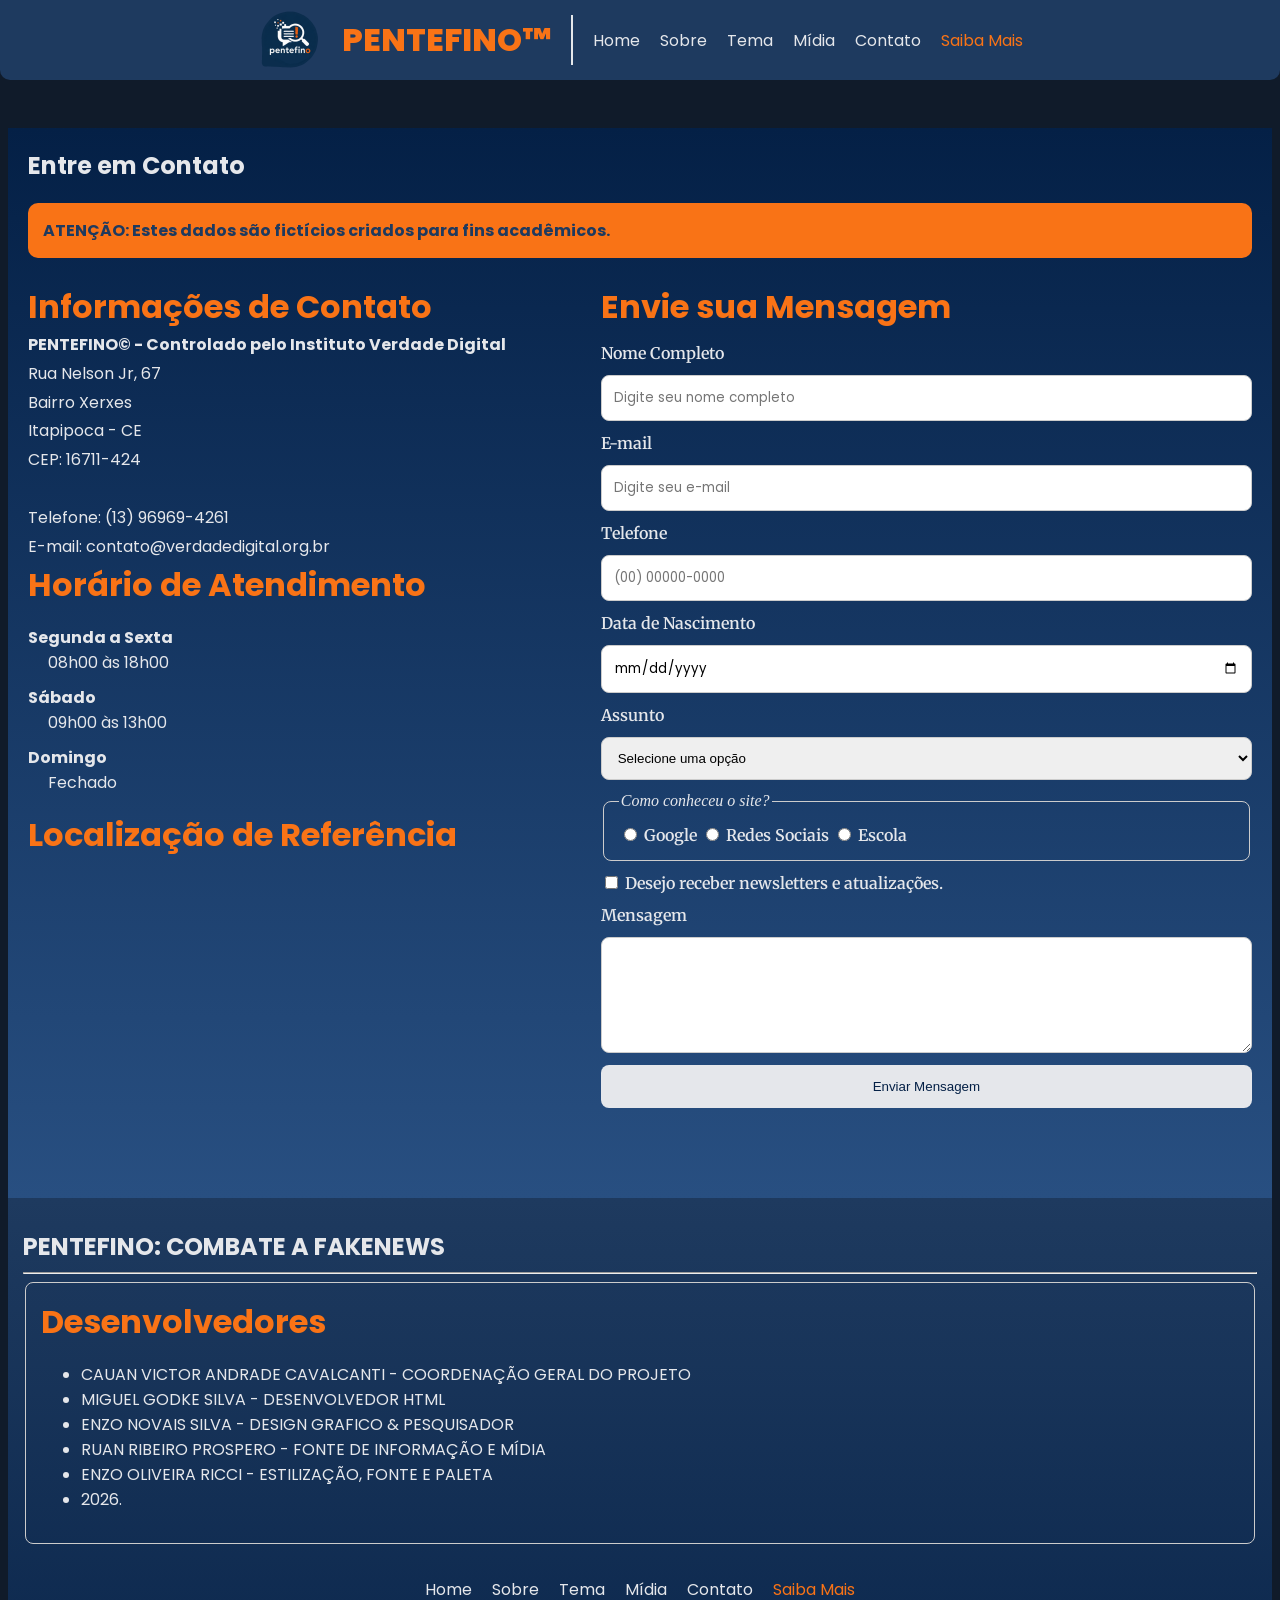
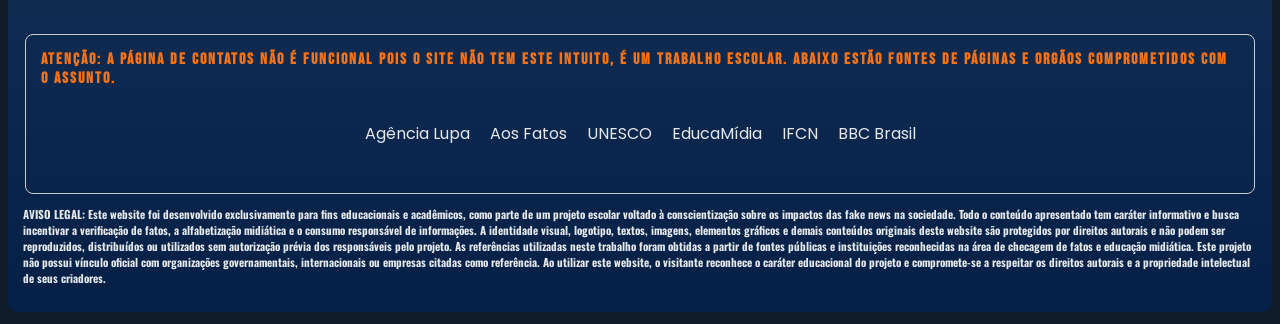
==== commit 21fe852f: "versao pronta ( nao é a final )" ====
--- a/contato.html
+++ b/contato.html
@@ -167,7 +167,7 @@
         <h2>PENTEFINO: COMBATE A FAKENEWS</h2>
         <hr>
         <fieldset>
-        <h4>Desenvolvedores</h4>
+        <h3>Desenvolvedores</h3>
         <ul> <li>CAUAN VICTOR ANDRADE CAVALCANTI - COORDENAÇÃO GERAL DO PROJETO</li> <li>MIGUEL GODKE SILVA - DESENVOLVEDOR HTML</li> <li>ENZO NOVAIS SILVA - DESIGN GRAFICO & PESQUISADOR</li> <li>RUAN RIBEIRO PROSPERO - FONTE DE INFORMAÇÃO E MÍDIA</li> <li>ENZO OLIVEIRA RICCI - ESTILIZAÇÃO, FONTE E PALETA</li> <li>2026.</li> </ul>
         </fieldset>
         <div class="containerfooter">
--- a/css/style.css
+++ b/css/style.css
@@ -4,8 +4,10 @@
         Cauan Victor Andrade Cavalcanti
         Miguel Godke Silva
         Enzo Oliveira Ricci
+        Ruan Ribeiro Prospero
+        Enzo Novais Silva
 ] 
-Data: [25/06/2026] 
+Data: [27/06/2026] 
 =================================================== */ 
 /* === 1. VARIAVEIS GLOBAIS (TOKENS DE DESIGN) === */ 
 
@@ -16,6 +18,7 @@
         --cor-de-link: #a1a4d8;
         --cor-primaria-escura:#042046;
         --cor-de-cards-primaria: #284f81;
+        --cor-de-body: #101b2a;
 
     /* Fontes */
     --font-principal: 'Poppins', sans-serif;
@@ -40,7 +43,7 @@
 
 /* BODY */
 body {
-    background-color: var(--cor-primaria-escura);
+    background-color: var(--cor-de-body);
 
 }
 
@@ -153,6 +156,7 @@
 figcaption {
     font-family: var(--font-principal);
     color: var(--cor-secundaria);
+
 }
 label {
     color: var(--cor-secundaria);
@@ -202,6 +206,13 @@
     font-weight: 400;
     font-style: italic;
     color: var(--cor-secundaria);
+}
+summary {
+    font-family: var(--font-principal);
+    color: var(--cor-secundaria);
+}
+option {
+    font-family: var(--font-alerta);
 }
 
 
@@ -229,6 +240,12 @@
 
     transition: 0.3s;
 }
+audio {
+    
+    filter: invert(90%) sepia(20%) saturate(1000%) hue-rotate(180deg);
+    border-radius: 8px;
+}
+
 
 /* === 5. CABECALHO E NAVEGACAO === */ 
 
@@ -264,10 +281,9 @@
 /* === 6. HERO (PAGINA HOME) === */
 
 .topo {
-    display: flex;
-    align-items: flex-start;
-    flex: 1;
-    min-width: 0;
+    display: grid;
+    grid-template-columns: 1fr 350px; 
+    align-items: start;
     gap: 20px;
 }
 
@@ -275,6 +291,7 @@
 
 .hero {
     display: flex;
+    opacity: 0.9;
     min-height: 400px;
     background-color: var(--cor-primaria);
     flex-direction: column;
@@ -596,7 +613,6 @@
     min-height: 550px;
     padding: 20px;
     border-right: 1px solid var(--cor-secundaria);
-    position: sticky;
     top: 120px;
     z-index: 1;
     height: fit-content;
@@ -605,6 +621,7 @@
     background-image: linear-gradient( var(--cor-de-cards-primaria),var(--cor-primaria-escura));
     border-radius: 12px;
     gap: 30px;
+    position: sticky;
 }
 .scroll h2 {
     font-size: 2.1rem;
@@ -650,28 +667,51 @@
 
 /* GALERIA COM GRID  repeat(auto-fill, minmax(280px, 1fr))*/ 
 
+
 .galeria {
-    min-height: 500px;
-    margin: 10px;
-    margin-top: 20px;
+    display: grid;
+    grid-template-columns: repeat(auto-fill, minmax(280px, 1fr));
+    gap: 50px; 
     background-image: linear-gradient(var(--cor-primaria-escura), var(--cor-primaria));
     border-top: 2px solid var(--cor-secundaria);
     border-radius: 8px;
-    display: grid;
-    margin: 10px;
-    gap: 100px;
-    align-items: center;
-    justify-content: center;
-    grid-template-columns:  repeat(auto-fill, minmax(280px, 1fr));
-}
+    margin-bottom: 20px;
+}
+
 
 .galeria img {
-    transition: 0.3s;
-}
-
-.galeria img:hover {
+    width: 100%;       
+    height: 200px;     
+    object-fit: cover; 
+    transition: 0.3s;  
+}
+
+.galeria figure:hover img {
     transform: scale(1.03);
 }
+
+.podcast {
+    min-height: 500px;
+    display: flex;
+    flex-direction: column;
+    margin-bottom: 20px;
+    width: 100%;
+}
+.video-container {
+    width: 100%;
+    height: 500px;
+    max-width: 800px;
+    margin: 0 auto;
+    aspect-ratio: 16 / 9;
+}
+
+.video-container iframe {
+    width: 100%;
+    height: 100%;
+    border: none;
+    border-radius: 10px;
+}
+
 
 
 
@@ -751,6 +791,95 @@
 
 
 /* === 12. PAGINA EXTRA === */ 
+
+.extrahero {
+    min-height: 500px;
+    display: flex;
+    flex-direction: row;
+    flex-wrap: wrap;
+    margin-top: 20px;
+    margin-bottom: 20px;
+    padding: 10px;
+}
+.organizacao {
+    width: 70%;
+    display: flex;
+    flex-direction: column;
+    background-color: var(--cor-primaria);
+    background-image: linear-gradient(to right, var(--cor-de-cards-primaria), var(--cor-primaria-escura));
+    border-radius: 20px;
+    padding: 20px;
+    padding-top: 0px;
+    gap: 20px;
+}
+.organizacao h1 {
+    color: var(--cor-secundaria);
+    font-size: 2rem;
+}
+.organizacao h2 {
+    font-size: 1rem;
+    font-weight: 200;
+}
+.organizacao a {
+    font-size: 1.7rem;
+}
+.tabel {
+    width: 30%;
+    padding: 20px;
+}
+.tabel h1 {
+    color: var(--cor-secundaria);
+    font-size: 2rem;
+}
+.tabel h2 {
+    font-size: 1rem;
+    font-weight: 200;
+}
+.tabel a {
+    font-size: 1.7rem;
+}
+.containerleitura {
+    background-color: var(--cor-primaria-escura);
+    min-height: 100%;
+    width: 100%;
+    padding: 10px;
+    display: flex;
+    flex-direction: column;
+    flex: 1;
+    border-radius: 8px;
+    border-bottom: 2px solid var(--cor-secundaria);
+    border-left: 2px solid var(--cor-secundaria);
+    align-items: center;
+    gap: 20px;
+    justify-content: center;
+    overflow: hidden;
+}
+.cardsdeinfo {
+    width: 100%;
+    border-radius: 8px;
+    padding: 10px;
+    height: 30%;
+    background-image: linear-gradient(to left, var(--cor-primaria-escura), var(--cor-primaria), var(--cor-de-cards-primaria));
+}
+.cardsdeinfo a {
+    font-size: 1rem;
+    color: var(--cor-terciaria);
+}
+.cardsdeinfo h3 {
+    font-size: 1.3rem;
+}
+.estatisticas {
+    padding: 20px;
+    background-image: linear-gradient(to left, var(--cor-primaria-escura), var(--cor-primaria), var(--cor-de-cards-primaria));
+    border-radius: 10px;
+    margin-bottom: 20px;
+}
+.acoes {
+    padding: 20px;
+    background-image: linear-gradient(to left, var(--cor-primaria-escura), var(--cor-primaria), var(--cor-de-cards-primaria));
+    border-radius: 10px;
+    margin-bottom: 20px;
+}
 
 /* === 13. RODAPE === */ 
 footer {
@@ -784,3 +913,6 @@
 
 
 /* === 14. RESPONSIVIDADE (MEDIA QUERIES) === */ 
+
+
+
